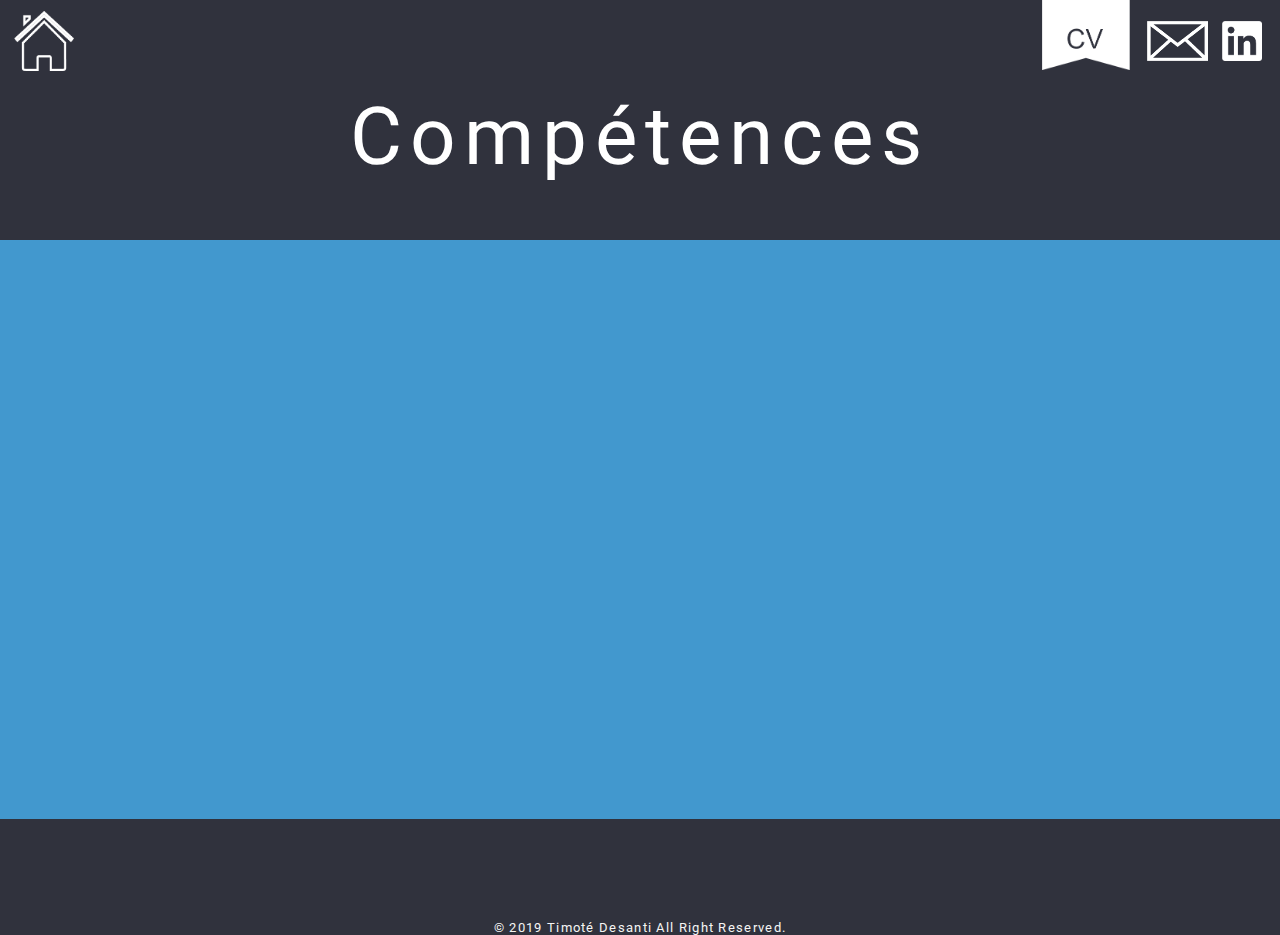
==== Competences.html @ d4dd86f4 "Initial commit" ====
<!DOCTYPE html>
<html lang="fr">
  <head>
    <meta charset="UTF-8" />
    <meta name="viewport" content="width=device-width, initial-scale=1.0" />
    <meta http-equiv="X-UA-Compatible" content="ie=edge" />
    <link rel="stylesheet" href="styles/style.css" />
    <link
      href="https://fonts.googleapis.com/css?family=Roboto:300,400&display=swap"
      rel="stylesheet"
    />
    <title>Timoté Desanti</title>
  </head>
  <body>
    <a href="Index.html"
      ><img src="styles/logo Home.png" alt="Acceuil" class="Home"
    /></a>
    <a href="styles/CV_Timoté_Desanti.png" download="CV Desanti Timoté"
      ><img src="styles/logo CV.png" alt="CV" class="CV"
    /></a>
    <a href="Contact.html"
      ><img src="styles/enveloppe.png" alt="Mail" class="enveloppe"
    /></a>
    <a
      href="https://www.linkedin.com/in/timot%C3%A9-desanti-ba1215181/?locale=fr_FR"
      target="_blank"
      ><img src="styles/Logo linkedin.png" alt="LinkedIn" class="linkedin"
    /></a>
    <h1>Compétences</h1>
    <div class="ContainerC"></div>
    <footer>© 2019 Timoté Desanti All Right Reserved.</footer>
  </body>
</html>
---- styles/style.css ----
body {
  margin: 0;
  background-color: #30323d;
}

h1 {
  font-family: "Roboto";
  font-style: normal;
  font-weight: normal;
  font-size: 80px;
  line-height: 94px;
  text-align: center;
  letter-spacing: 0.1em;
  color: #ffffff;
  margin-top: 90px;
  margin-bottom: 10px;
}

h2 {
  font-family: "Roboto";
  font-style: normal;
  font-weight: 300;
  font-size: 48px;
  line-height: 56px;
  text-align: center;
  letter-spacing: 0.1em;
  color: #ffffff;
  margin-top: 20px;
}

.CV {
  position: absolute;
  width: 88.5px;
  height: 69.8px;
  right: 150px;
  top: 0px;
}

.enveloppe {
  position: absolute;
  width: 61px;
  height: 40px;
  right: 72px;
  top: 21px;
}

.linkedin {
  position: absolute;
  width: 40px;
  height: 40px;
  right: 18px;
  top: 21px;
}

.Parcours {
  position: absolute;
  left: 0px;
  right: 0px;
  top: 350px;
  height: 160px;
  background: #be4346;
  font-family: "Roboto";
  font-style: normal;
  font-weight: normal;
  font-size: 48px;
  line-height: 56px;
  display: flex;
  align-items: center;
  text-align: center;
  letter-spacing: 0.1em;
  color: #f5f5f4;
}

.Competences {
  position: absolute;
  left: 0px;
  right: 0px;
  top: 540px;
  height: 160px;
  background: #4298ce;
  font-family: "Roboto";
  font-style: normal;
  font-weight: normal;
  font-size: 48px;
  line-height: 56px;
  display: flex;
  align-items: center;
  text-align: center;
  letter-spacing: 0.1em;
  color: #f5f5f4;
}

.Realisations {
  position: absolute;
  left: 0px;
  right: 0px;
  top: 730px;
  height: 160px;
  background: #6a4c93;
  font-family: "Roboto";
  font-style: normal;
  font-weight: normal;
  font-size: 48px;
  line-height: 56px;
  display: flex;
  align-items: center;
  text-align: center;
  letter-spacing: 0.1em;
  color: #f5f5f4;
}

footer {
  position: absolute;
  left: 0px;
  right: 0px;
  top: 920px;
  font-family: "Roboto";
  font-style: normal;
  font-weight: normal;
  font-size: 13px;
  line-height: 15px;
  text-align: center;
  letter-spacing: 0.1em;
  color: #f5f5f4;
}

/* PAGE CONTACT */

.Formulaire {
  position: absolute;
  width: 738px;
  height: 651px;
  left: 200px;
  right: 200px;
  background: #73757d;
  border-radius: 20px;
  text-align: center;
  font-family: "Roboto";
  font-style: normal;
  font-weight: normal;
  font-size: 18px;
  line-height: 21px;
  letter-spacing: 0.1em;
}

.Home {
  position: absolute;
  width: 60px;
  height: 60px;
  left: 14px;
  top: 11px;
}

.bouton {
  background: #30323d;
  border-radius: 5px;
  border: none;
  width: 93px;
  height: 35px;
  font-family: 'Roboto';
  font-style: normal;
  font-weight: normal;
  font-size: 18px;
  line-height: 21px;
  letter-spacing: 0.02em;
  color: #ffffff;
}

/* PAGE PARCOURS */

.ContainerP {
  position: absolute;
  left: 0px;
  right: 0px;
  top: 240px;
  bottom: 9%;
  background: #be4346;
}

/* PAGE COMPÉTENCES */

.ContainerC {
  position: absolute;
  left: 0px;
  right: 0px;
  top: 240px;
  bottom: 9%;
  background: #4298ce;
}

/* PAGE RÉALISATIONS */

.ContainerR {
  position: absolute;
  left: 0px;
  right: 0px;
  top: 240px;
  bottom: 9%;
  background: #6a4c93;
}
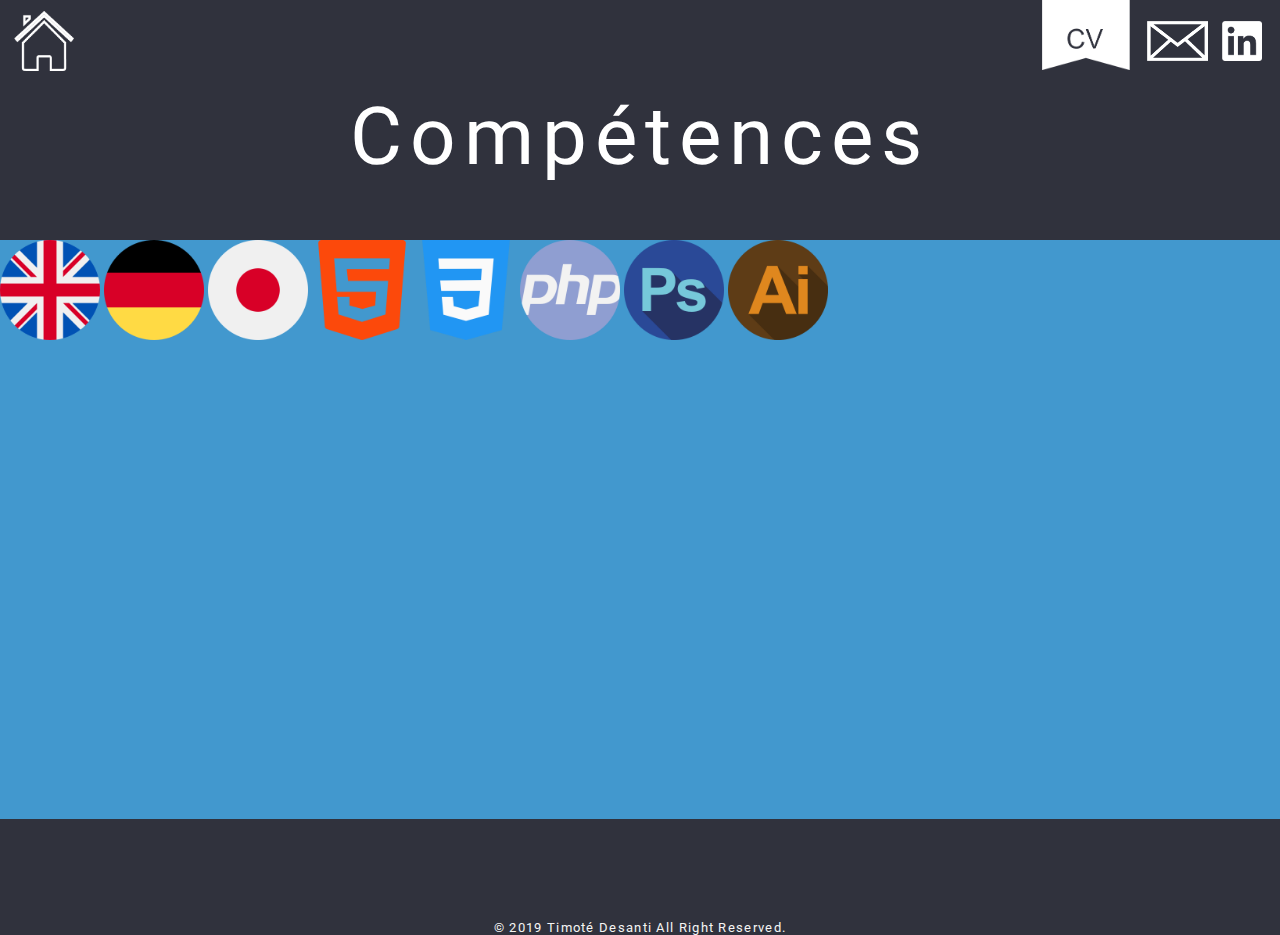
==== commit a85c8425: "Update Competences.html" ====
--- a/Competences.html
+++ b/Competences.html
@@ -27,7 +27,16 @@
       ><img src="styles/Logo linkedin.png" alt="LinkedIn" class="linkedin"
     /></a>
     <h1>Compétences</h1>
-    <div class="ContainerC"></div>
+    <div class="ContainerC">
+      <img src="styles/united-kingdom.png" alt="UK" />
+      <img src="styles/germany.png" alt="Allemagne" />
+      <img src="styles/japan.png" alt="Japon" />
+      <img src="styles/html-5.png" alt="html" />
+      <img src="styles/css-3.png" alt="css" />
+      <img src="styles/php.png" alt="php" />
+      <img src="styles/photoshop.png" alt="PS" />
+      <img src="styles/illustrator.png" alt="AI" />
+    </div>
     <footer>© 2019 Timoté Desanti All Right Reserved.</footer>
   </body>
 </html>
--- a/styles/style.css
+++ b/styles/style.css
@@ -130,8 +130,7 @@
   position: absolute;
   width: 738px;
   height: 651px;
-  left: 200px;
-  right: 200px;
+  left: 31%;
   background: #73757d;
   border-radius: 20px;
   text-align: center;
@@ -141,6 +140,11 @@
   font-size: 18px;
   line-height: 21px;
   letter-spacing: 0.1em;
+}
+
+.Message {
+  width: 400px;
+  height: 90px;
 }
 
 .Home {
@@ -157,7 +161,7 @@
   border: none;
   width: 93px;
   height: 35px;
-  font-family: 'Roboto';
+  font-family: "Roboto";
   font-style: normal;
   font-weight: normal;
   font-size: 18px;
@@ -175,6 +179,14 @@
   top: 240px;
   bottom: 9%;
   background: #be4346;
+  font-family: 'Roboto';
+  font-style: normal;
+  font-weight: normal;
+  font-size: 18px;
+  line-height: 21px;
+  text-align: center;
+  letter-spacing: 0.1em;
+  color: #ffffff;
 }
 
 /* PAGE COMPÉTENCES */
@@ -188,6 +200,11 @@
   background: #4298ce;
 }
 
+.ContainerC>img{
+  width: 100px;
+}
+
+
 /* PAGE RÉALISATIONS */
 
 .ContainerR {
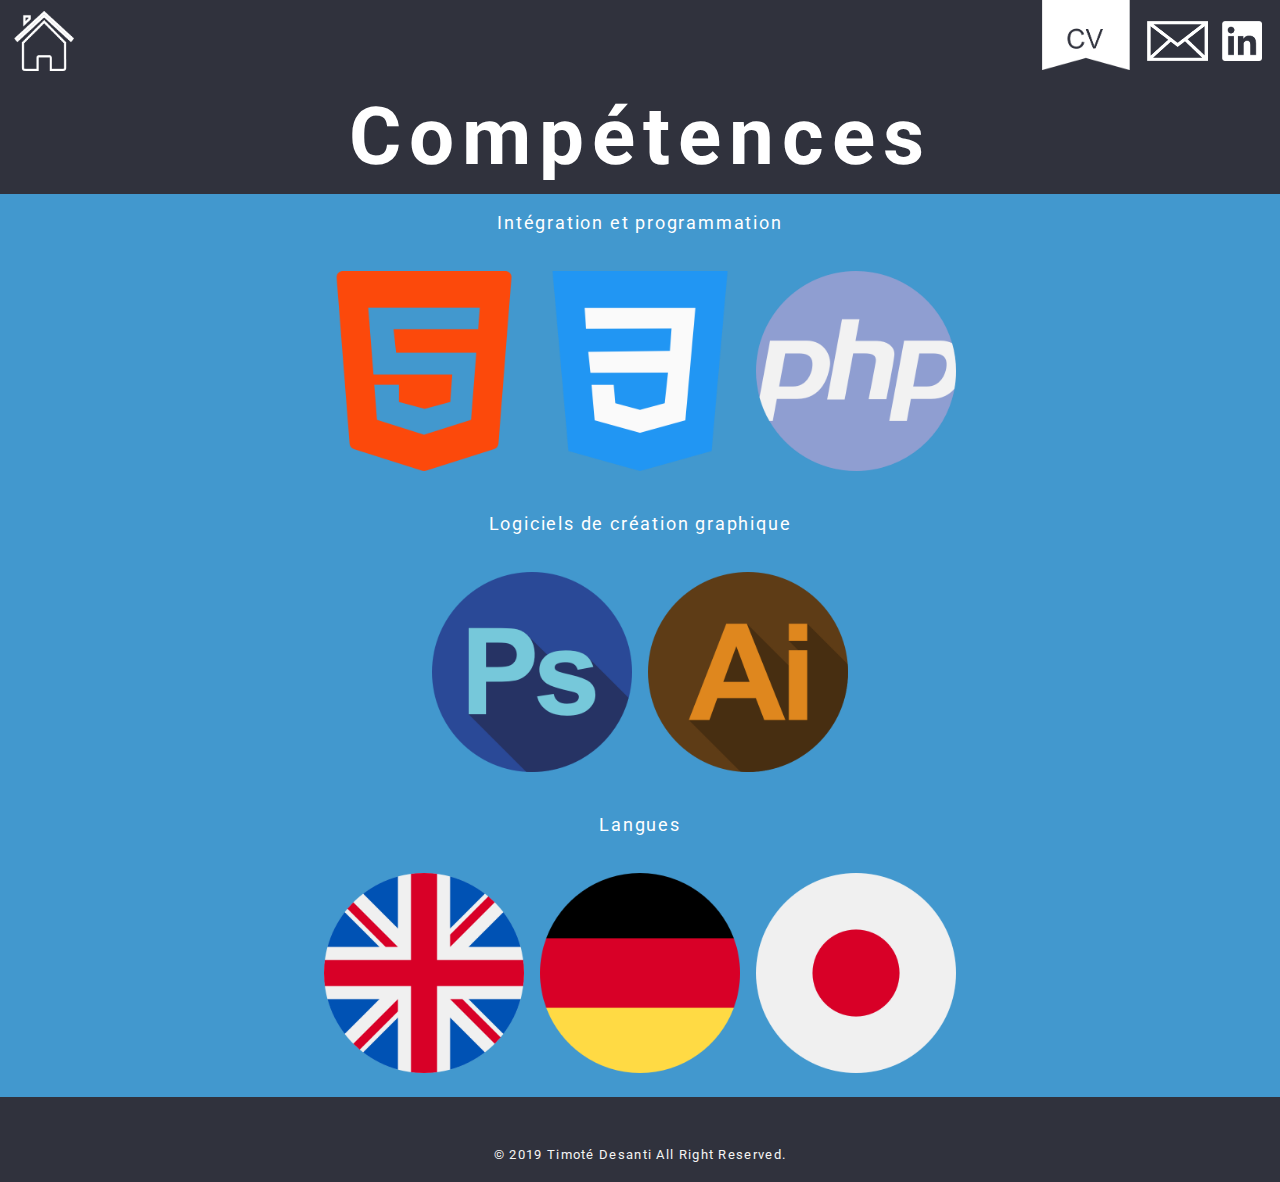
==== commit 76934607: "oui" ====
--- a/Competences.html
+++ b/Competences.html
@@ -1,42 +1,44 @@
 <!DOCTYPE html>
 <html lang="fr">
-  <head>
-    <meta charset="UTF-8" />
-    <meta name="viewport" content="width=device-width, initial-scale=1.0" />
-    <meta http-equiv="X-UA-Compatible" content="ie=edge" />
-    <link rel="stylesheet" href="styles/style.css" />
-    <link
-      href="https://fonts.googleapis.com/css?family=Roboto:300,400&display=swap"
-      rel="stylesheet"
-    />
-    <title>Timoté Desanti</title>
-  </head>
-  <body>
-    <a href="Index.html"
-      ><img src="styles/logo Home.png" alt="Acceuil" class="Home"
-    /></a>
-    <a href="styles/CV_Timoté_Desanti.png" download="CV Desanti Timoté"
-      ><img src="styles/logo CV.png" alt="CV" class="CV"
-    /></a>
-    <a href="Contact.html"
-      ><img src="styles/enveloppe.png" alt="Mail" class="enveloppe"
-    /></a>
-    <a
-      href="https://www.linkedin.com/in/timot%C3%A9-desanti-ba1215181/?locale=fr_FR"
-      target="_blank"
-      ><img src="styles/Logo linkedin.png" alt="LinkedIn" class="linkedin"
-    /></a>
-    <h1>Compétences</h1>
-    <div class="ContainerC">
+
+<head>
+  <meta charset="UTF-8" />
+  <meta name="viewport" content="width=device-width, initial-scale=1.0" />
+  <meta http-equiv="X-UA-Compatible" content="ie=edge" />
+  <link rel="stylesheet" href="styles/style.css" />
+  <link href="https://fonts.googleapis.com/css?family=Roboto:300,400&display=swap" rel="stylesheet" />
+  <title>Timoté Desanti</title>
+</head>
+
+<body>
+  <a href="Index.html"><img src="styles/logo Home.png" alt="Acceuil" class="Home" /></a>
+  <a href="styles/CV_Timoté_Desanti.png" download="CV Desanti Timoté"><img src="styles/logo CV.png" alt="CV"
+      class="CV" /></a>
+  <a href="Contact.html"><img src="styles/enveloppe.png" alt="Mail" class="enveloppe" /></a>
+  <a href="https://www.linkedin.com/in/timot%C3%A9-desanti-ba1215181/?locale=fr_FR" target="_blank"><img
+      src="styles/Logo linkedin.png" alt="LinkedIn" class="linkedin" /></a>
+  <h1>Compétences</h1>
+  <div class="ContainerC">
+    <p>Intégration et programmation</p>
+    <div class="skills">
+      <img src="styles/html-5.png" alt="html" />
+      <img src="styles/css-3.png" alt="css" />
+      <img src="styles/php.png" alt="php" />
+    </div>
+    <p>Logiciels de création graphique</p>
+    <div class="skills">
+      <img src="styles/photoshop.png" alt="PS" />
+      <img src="styles/illustrator.png" alt="AI" />
+    </div>
+    <p>Langues</p>
+    <div class="skills">
       <img src="styles/united-kingdom.png" alt="UK" />
       <img src="styles/germany.png" alt="Allemagne" />
       <img src="styles/japan.png" alt="Japon" />
-      <img src="styles/html-5.png" alt="html" />
-      <img src="styles/css-3.png" alt="css" />
-      <img src="styles/php.png" alt="php" />
-      <img src="styles/photoshop.png" alt="PS" />
-      <img src="styles/illustrator.png" alt="AI" />
     </div>
-    <footer>© 2019 Timoté Desanti All Right Reserved.</footer>
-  </body>
-</html>
+
+  </div>
+  <footer>© 2019 Timoté Desanti All Right Reserved.</footer>
+</body>
+
+</html>--- a/styles/style.css
+++ b/styles/style.css
@@ -1,12 +1,10 @@
 body {
   margin: 0;
   background-color: #30323d;
+  font-family: "Roboto";
 }
 
 h1 {
-  font-family: "Roboto";
-  font-style: normal;
-  font-weight: normal;
   font-size: 80px;
   line-height: 94px;
   text-align: center;
@@ -17,8 +15,6 @@
 }
 
 h2 {
-  font-family: "Roboto";
-  font-style: normal;
   font-weight: 300;
   font-size: 48px;
   line-height: 56px;
@@ -36,6 +32,11 @@
   top: 0px;
 }
 
+.CV:hover{
+  height: 76px;
+  transition-duration: 0.3s;
+}
+
 .enveloppe {
   position: absolute;
   width: 61px;
@@ -44,6 +45,12 @@
   top: 21px;
 }
 
+.enveloppe:hover{
+  width: 66px;
+  height: 46px;
+  transition-duration: 0.3s;
+}
+
 .linkedin {
   position: absolute;
   width: 40px;
@@ -52,99 +59,103 @@
   top: 21px;
 }
 
-.Parcours {
-  position: absolute;
-  left: 0px;
-  right: 0px;
-  top: 350px;
+.linkedin:hover{
+  width: 45px;
+  height: 45px;
+  transition-duration: 0.3s;
+}
+
+.p-lien {
+  text-decoration: none;
+
+}
+
+.boite {
   height: 160px;
-  background: #be4346;
-  font-family: "Roboto";
-  font-style: normal;
-  font-weight: normal;
+  text-align: center;
+  display: flex;
+  align-items: center;
+  justify-content: center;
+  letter-spacing: 0.1em;
+  color: #f5f5f4;
   font-size: 48px;
   line-height: 56px;
-  display: flex;
-  align-items: center;
+  text-decoration: none;
+  margin-bottom: 40px;
+}
+
+.boite :nth-child(2){
+  margin-bottom: 0;
+}
+
+.rouge {
+  background-color: #be4346;
+}
+.bleu {
+  background: #4298ce;
+}
+.violet {
+  background: #6a4c93;
+}
+
+.boite:not( :hover ) {
+  font-size: 48px;
+  transition-duration: 0.3s;
+}
+
+.boite:hover{
+  font-size: 64px;
+  transition-duration: 0.3s;
+}
+
+.wrap {
+  padding-bottom: 150px;
+}
+
+footer {
+  width: 100%;
+  padding: 20px 0;
+  font-size: 13px;
   text-align: center;
   letter-spacing: 0.1em;
   color: #f5f5f4;
 }
 
-.Competences {
-  position: absolute;
-  left: 0px;
-  right: 0px;
-  top: 540px;
-  height: 160px;
-  background: #4298ce;
-  font-family: "Roboto";
-  font-style: normal;
-  font-weight: normal;
-  font-size: 48px;
-  line-height: 56px;
-  display: flex;
-  align-items: center;
-  text-align: center;
-  letter-spacing: 0.1em;
-  color: #f5f5f4;
-}
-
-.Realisations {
-  position: absolute;
-  left: 0px;
-  right: 0px;
-  top: 730px;
-  height: 160px;
-  background: #6a4c93;
-  font-family: "Roboto";
-  font-style: normal;
-  font-weight: normal;
-  font-size: 48px;
-  line-height: 56px;
-  display: flex;
-  align-items: center;
-  text-align: center;
-  letter-spacing: 0.1em;
-  color: #f5f5f4;
-}
-
-footer {
-  position: absolute;
-  left: 0px;
-  right: 0px;
-  top: 920px;
-  font-family: "Roboto";
-  font-style: normal;
-  font-weight: normal;
-  font-size: 13px;
-  line-height: 15px;
-  text-align: center;
-  letter-spacing: 0.1em;
-  color: #f5f5f4;
+.contanus {
+  height: auto;
+}
+
+footer>p {
+  margin-top: 30px;
 }
 
 /* PAGE CONTACT */
 
 .Formulaire {
-  position: absolute;
   width: 738px;
   height: 651px;
-  left: 31%;
+  margin: auto;
   background: #73757d;
   border-radius: 20px;
-  text-align: center;
-  font-family: "Roboto";
-  font-style: normal;
-  font-weight: normal;
-  font-size: 18px;
-  line-height: 21px;
-  letter-spacing: 0.1em;
+  display: flex;
+  flex-direction: column;
+  justify-content: center;
+  text-align: center;
+  font-size: 18px;
+  line-height: 21px;
+  letter-spacing: 0.1em;
+  color: white;
+}
+
+input, textarea{
+  width: 50%;
+  margin: 20px auto;
+  height: 25px;
 }
 
 .Message {
-  width: 400px;
-  height: 90px;
+  width: 500px;
+  height: 150px;
 }
 
 .Home {
@@ -161,9 +172,6 @@
   border: none;
   width: 93px;
   height: 35px;
-  font-family: "Roboto";
-  font-style: normal;
-  font-weight: normal;
   font-size: 18px;
   line-height: 21px;
   letter-spacing: 0.02em;
@@ -173,45 +181,53 @@
 /* PAGE PARCOURS */
 
 .ContainerP {
-  position: absolute;
-  left: 0px;
-  right: 0px;
-  top: 240px;
-  bottom: 9%;
+  min-height: 500px;
+  height: auto;
   background: #be4346;
-  font-family: 'Roboto';
-  font-style: normal;
-  font-weight: normal;
-  font-size: 18px;
-  line-height: 21px;
-  text-align: center;
-  letter-spacing: 0.1em;
-  color: #ffffff;
+  font-size: 18px;
+  line-height: 21px;
+  text-align: center;
+  letter-spacing: 0.1em;
+  padding: 80px 60px;
+  color: #ffffff;
+  margin-bottom: 30px;
 }
 
 /* PAGE COMPÉTENCES */
 
 .ContainerC {
-  position: absolute;
-  left: 0px;
-  right: 0px;
-  top: 240px;
-  bottom: 9%;
+  min-height: 500px;
+  height: auto;
   background: #4298ce;
-}
-
-.ContainerC>img{
-  width: 100px;
-}
-
+  margin-bottom: 30px;
+  display: flex;
+  flex-direction: column;
+  justify-content: center;
+  text-align: center;
+  font-size: 18px;
+  line-height: 21px;
+  text-align: center;
+  letter-spacing: 0.1em;
+  color: #ffffff;
+}
+
+.skills img {
+  width: 200px;
+  margin: 20px auto;
+  padding: 0 5px;
+}
 
 /* PAGE RÉALISATIONS */
 
 .ContainerR {
-  position: absolute;
-  left: 0px;
-  right: 0px;
-  top: 240px;
-  bottom: 9%;
   background: #6a4c93;
-}
+  min-height: 500px;
+  height: auto;
+  margin-bottom: 30px;
+  text-align: center;
+  font-size: 18px;
+  line-height: 21px;
+  text-align: center;
+  letter-spacing: 0.1em;
+  color: #ffffff;
+}
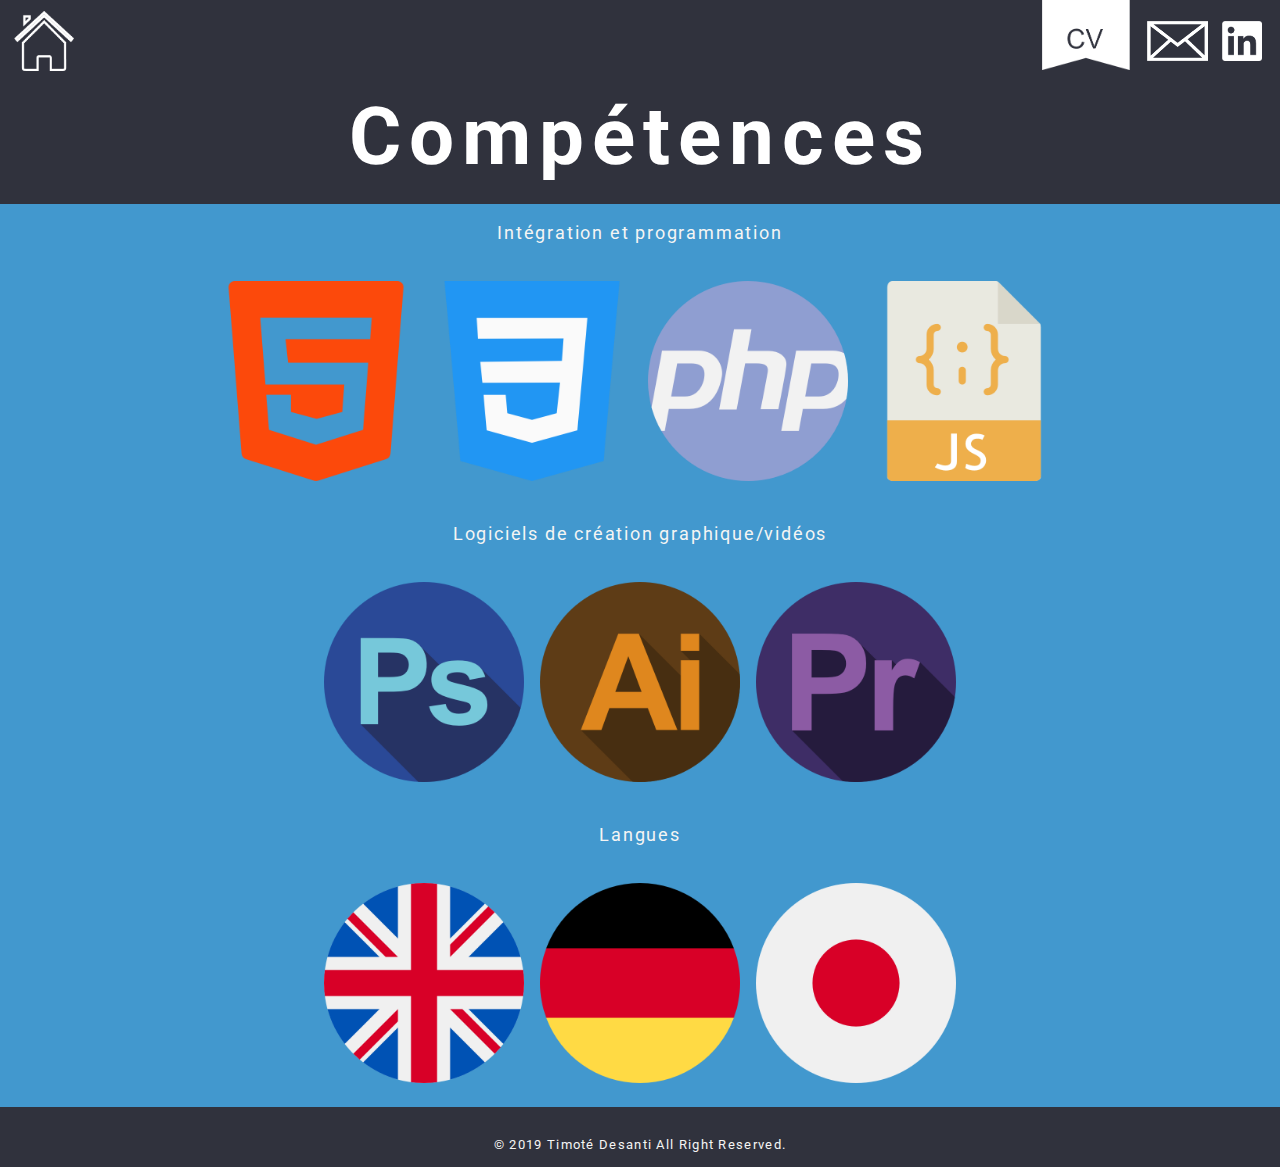
==== commit 5a09b311: "oui" ====
--- a/Competences.html
+++ b/Competences.html
@@ -24,11 +24,13 @@
       <img src="styles/html-5.png" alt="html" />
       <img src="styles/css-3.png" alt="css" />
       <img src="styles/php.png" alt="php" />
+      <img src="styles/javascript.png" alt="JavaScript">
     </div>
-    <p>Logiciels de création graphique</p>
+    <p>Logiciels de création graphique/vidéos</p>
     <div class="skills">
       <img src="styles/photoshop.png" alt="PS" />
       <img src="styles/illustrator.png" alt="AI" />
+      <img src="styles/premier.png" alt="Pr">
     </div>
     <p>Langues</p>
     <div class="skills">
--- a/styles/style.css
+++ b/styles/style.css
@@ -2,6 +2,9 @@
   margin: 0;
   background-color: #30323d;
   font-family: "Roboto";
+  display: grid;
+  grid-template-rows: 1fr;
+  min-height: 100vh; 
 }
 
 h1 {
@@ -11,7 +14,7 @@
   letter-spacing: 0.1em;
   color: #ffffff;
   margin-top: 90px;
-  margin-bottom: 10px;
+  margin-bottom: 20px;
 }
 
 h2 {
@@ -67,7 +70,6 @@
 
 .p-lien {
   text-decoration: none;
-
 }
 
 .boite {
@@ -108,13 +110,9 @@
   transition-duration: 0.3s;
 }
 
-.wrap {
-  padding-bottom: 150px;
-}
-
 footer {
   width: 100%;
-  padding: 20px 0;
+  margin-bottom: 15px;
   font-size: 13px;
   text-align: center;
   letter-spacing: 0.1em;
@@ -144,7 +142,7 @@
   font-size: 18px;
   line-height: 21px;
   letter-spacing: 0.1em;
-  color: white;
+  color: #f5f5f4;
 }
 
 input, textarea{
@@ -175,7 +173,18 @@
   font-size: 18px;
   line-height: 21px;
   letter-spacing: 0.02em;
-  color: #ffffff;
+  color: #f5f5f4;
+}
+
+.bouton:hover{
+  cursor: pointer;
+  background: #474955;
+  transition-duration: 0.3s;
+}
+
+.bouton:not( :hover ) {
+  background: #30323d;
+  transition-duration: 0.3s;
 }
 
 /* PAGE PARCOURS */
@@ -184,12 +193,12 @@
   min-height: 500px;
   height: auto;
   background: #be4346;
-  font-size: 18px;
-  line-height: 21px;
+  font-size: 24px;
+  line-height: 26px;
   text-align: center;
   letter-spacing: 0.1em;
   padding: 80px 60px;
-  color: #ffffff;
+  color: #f5f5f4;
   margin-bottom: 30px;
 }
 
@@ -208,7 +217,7 @@
   line-height: 21px;
   text-align: center;
   letter-spacing: 0.1em;
-  color: #ffffff;
+  color: #f5f5f4;
 }
 
 .skills img {
@@ -229,5 +238,33 @@
   line-height: 21px;
   text-align: center;
   letter-spacing: 0.1em;
-  color: #ffffff;
-}
+  color: #f5f5f4;
+  padding: 10px;
+}
+
+.fonds{
+  background-color: #f5f5f4;
+  border-radius: 20px;
+  max-width: 1500px;
+  max-height: 800px;
+  margin: 20px auto;
+  padding: 10px;
+  display: flex;
+  align-items: center;
+  justify-content: center;
+}
+
+.fonds img{
+  width: 500px;
+  margin: 10px;
+}
+
+.dessin img{
+  width: 350px;
+  margin: 10px;
+}
+
+.granddessin img{
+  width: 1000px;
+  margin: 10px;
+}